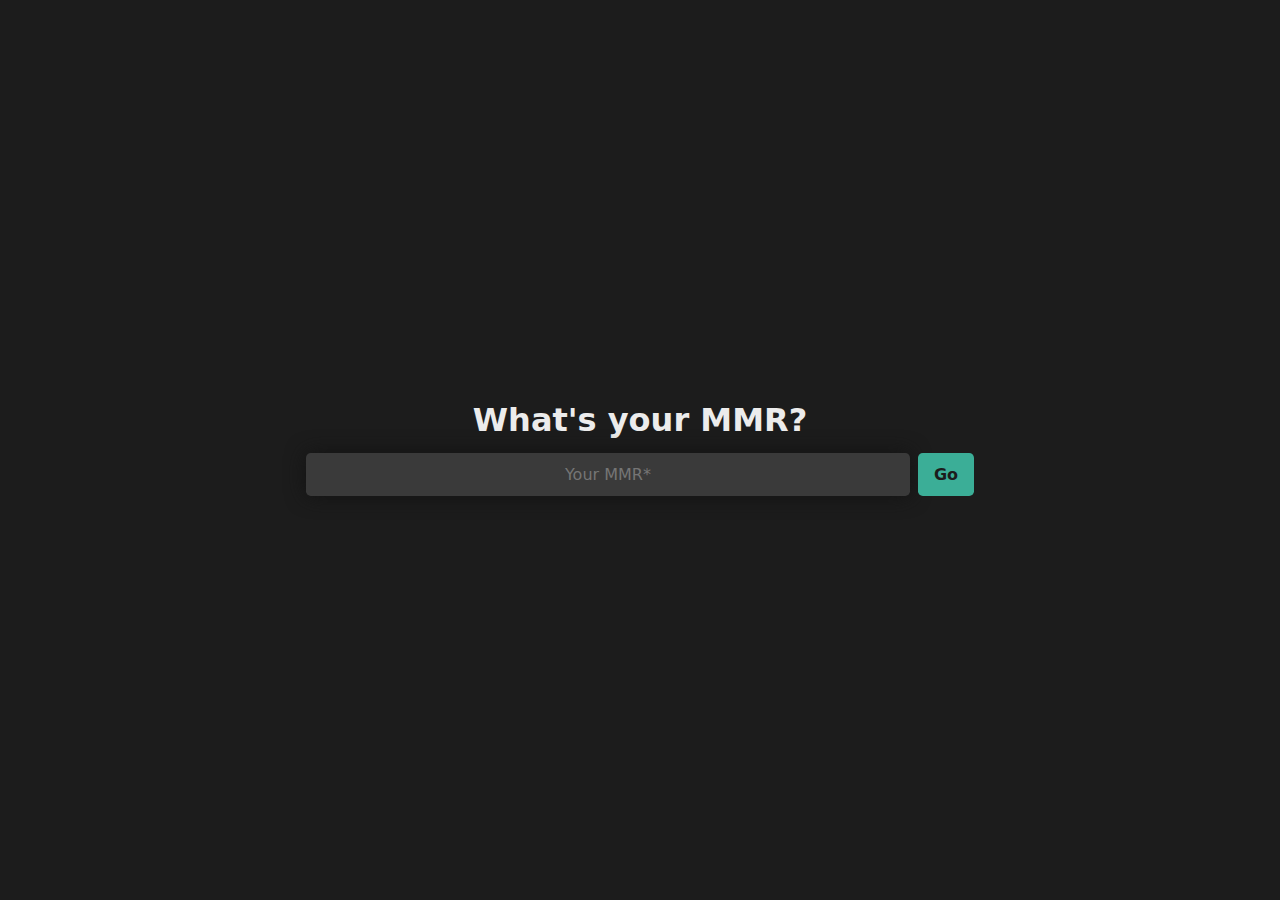
==== index.html @ cc6025ca "First commit" ====
<!DOCTYPE html>
<html lang="en">
<head>
    <meta charset="UTF-8">
    <meta name="viewport" content="width=device-width, initial-scale=1.0">
    <title>Dota 2 MMR Calculator</title>
    <link rel="stylesheet" href="./css/main.css">
</head>
<body>

    <form class="form">
        <h1 class="form-title">What's your MMR?</h1>
        <!-- <p class="form-subtitle" role="button">How do I know this?</p> -->
        <div class="mmr-input-container">
            <input class="mmr-input" type="text" placeholder="Your MMR*">
            <button class="mmr-submit" type="submit">Go</button>
        </div>
    </form>
    <div class="rank-info hidden">
        <div class="current-rank">
            <p class="current-rank-title">Your rank</p>
            <img class="current-rank-image" src="" alt="">
            <p class="current-rank-name"></p>
            <p class="current-rank-mmr"></p>
        </div>
        <div class="next-rank">
            <p class="next-rank-title">Next rank</p>
            <img src="" alt="" class="next-rank-image">
            <p class="next-rank-name"></p>
            <p class="next-rank-mmr"></p>
        </div>
        <div class="next-rank-info">
            <p class="next-rank-info-title">Information</p>
            <p class="next-rank-info-your-mmr"></p>
            <p class="next-rank-info-next-mmr"></p>
            <p class="next-rank-info-mmr-needed"></p>
            <p class="next-rank-info-games-needed"></p>
        </div>
    </div>
    
    <script src="./js/main.js"></script>
</body>
</html>
---- css/main.css ----
* {
    margin: 0;
    padding: 0;
    box-sizing: border-box;
    color: #ececec;
    font-family: system-ui, sans-serif;
}

*::selection {
    background-color: #3bae97;
}

body {
    background-color: #1c1c1c;
    display: flex;
    flex-direction: column;
    justify-content: center;
    min-height: 100vh;
    min-height: 100svh;
}

.form {
    text-align: center;
    display: flex;
    flex-direction: column;
    align-items: center;
    width: 700px;
    max-width: 100%;
    margin-inline: auto;
    padding-inline: 1rem;
}

.form-title {
    line-height: 1;
    margin-bottom: .3em;
}

.form-subtitle {
    font-size: .75rem;
    margin-top: .5em;
    color: #3bae97;
    cursor: pointer;
}

.form-subtitle:hover {
    text-decoration: underline;
}

.mmr-input-container {
    width: 100%;
    display: flex;
    gap: .5rem;
    margin-top: .5rem;
    position: relative;
}

.mmr-input {
    background-color: #3a3a3a;
    border: 0;
    padding: .75em 1.5em;
    font-size: 1rem;
    border-radius: .3em;
    box-shadow: 0 0 20px #131313;
    text-align: center;
    width: 100%;
    color: #ececec;
}

.invalid-mmr {
    position: absolute;
    font-size: .8rem;
    color: red;
    top: calc(100% + 1em);
    text-align: center;
    left: 50%;
    transform: translateX(-50%);
}

.mmr-input:focus {
    outline: 1px solid  #3bae97;
}

.mmr-submit {
    background-color: #3bae97;
    border: 0;
    padding-inline: 1em;
    border-radius: .3em;
    font-size: 1rem;
    color: #1c1c1c;
    font-weight: bold;
    cursor: pointer;
}

.mmr-submit:hover {
    background-color: #2a9882;
}

.rank-info {
    width: 700px;
    max-width: 100%;
    margin-inline: auto;
    padding-inline: 1rem;
    margin-top: 2rem;
    display: grid;
    grid-template-columns: auto auto 1fr;
    gap: 1rem;
    justify-content: center;
}

.current-rank,
.next-rank {
    display: flex;
    flex-direction: column;
    align-items: center;
    justify-content: center;
    background-color: #3a3a3a;
    width: fit-content;
    padding: 1rem;
    border-radius: .3rem;
}

.current-rank {
    outline: 1px solid #3bae97;
}

.current-rank.immortal {
    grid-column: span 2;
}

.current-rank-mmr,
.next-rank-mmr {
    font-size: .8rem;
}

.current-rank-title,
.next-rank-title {
    margin-bottom: .5rem;
    font-size: .9rem;
    font-weight: bold;
}

.current-rank-image,
.next-rank-image {
    width: 100px;
}

.current-rank-name,
.next-rank-name {
    font-weight: bold;
}

.next-rank-info-title {
    font-size: 1.2rem;
    font-weight: bold;
    margin-bottom: .5em;
}

.next-rank-info-your-mmr {
    font-size: .9rem;
}

.next-rank-info-next-mmr {
    font-size: .9rem;
}

.next-rank-info-mmr-needed,
.next-rank-info-games-needed {
    padding: .5em 1em;
    background-color: #3bae97;
    border-radius: .2em;
    margin-top: .5em;
    line-height: 1.2;
    color: #1c1c1c;
    font-size: 1.2rem;
}

.next-rank-info-mmr-needed span,
.next-rank-info-games-needed span {
    font-weight: bold;
    color: inherit;
}

.hidden {
    display: none;
}


@media (max-width: 600px) {
    .rank-info {
        grid-template-columns: 1fr 1fr;
    }

    .current-rank,
    .next-rank {
        width: auto;
    }

    .next-rank-info {
        grid-column: span 2;
    }
}
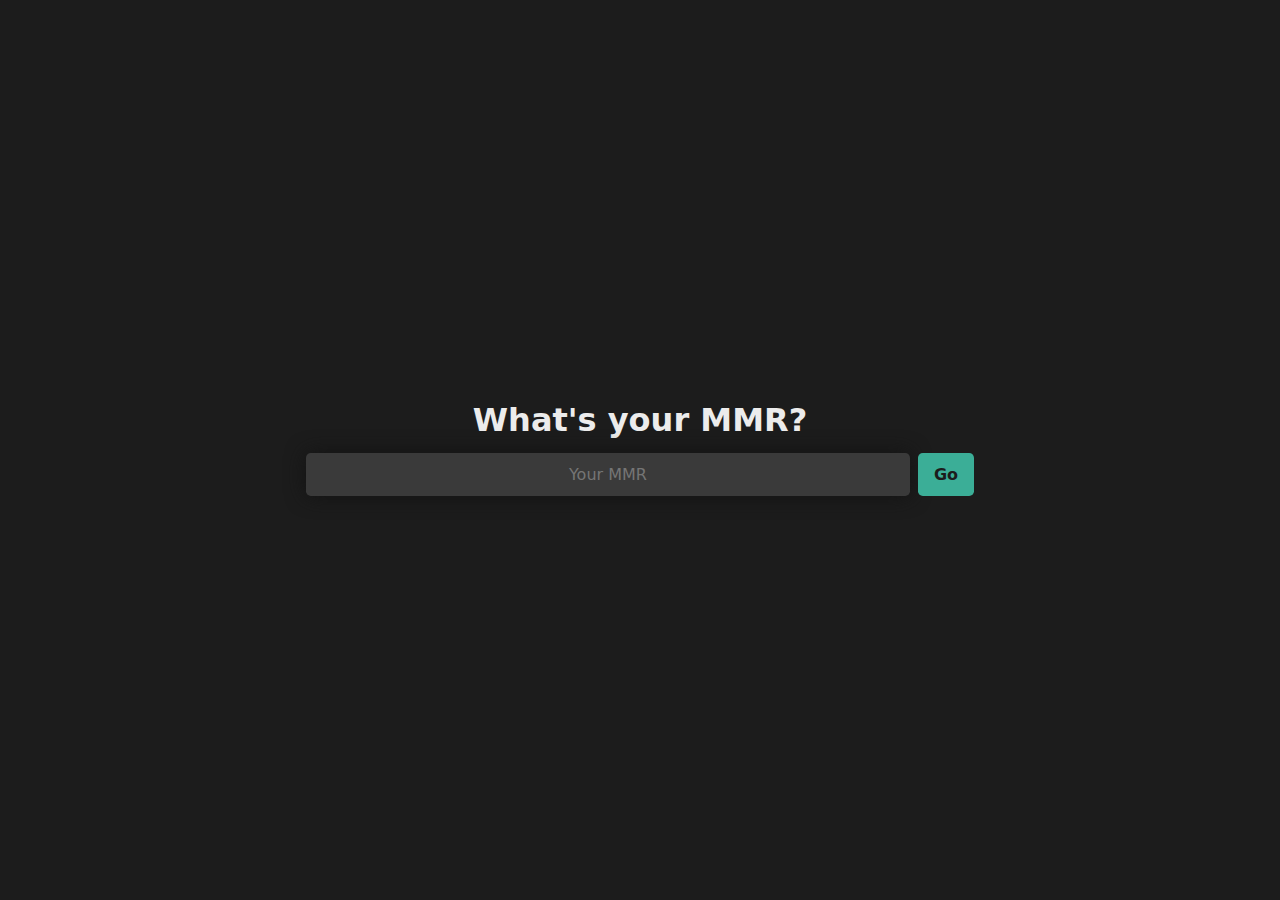
==== commit 79f02390: "Added next medal section" ====
--- a/index.html
+++ b/index.html
@@ -4,7 +4,19 @@
     <meta charset="UTF-8">
     <meta name="viewport" content="width=device-width, initial-scale=1.0">
     <title>Dota 2 MMR Calculator</title>
-    <link rel="stylesheet" href="./css/main.css">
+    <link rel="stylesheet" href="./css/main.css?v=1.1.0">
+    <link rel="shortcut icon" href="./img/favicon.png" type="image/x-icon">
+    <meta name="theme-color" content="#1c1c1c">
+
+    <!-- Google tag (gtag.js) -->
+    <script async src="https://www.googletagmanager.com/gtag/js?id=G-1S35FN6VTL"></script>
+    <script>
+    window.dataLayer = window.dataLayer || [];
+    function gtag(){dataLayer.push(arguments);}
+    gtag('js', new Date());
+
+    gtag('config', 'G-1S35FN6VTL');
+    </script>
 </head>
 <body>
 
@@ -12,32 +24,40 @@
         <h1 class="form-title">What's your MMR?</h1>
         <!-- <p class="form-subtitle" role="button">How do I know this?</p> -->
         <div class="mmr-input-container">
-            <input class="mmr-input" type="text" placeholder="Your MMR*">
+            <input class="mmr-input" type="text" placeholder="Your MMR">
             <button class="mmr-submit" type="submit">Go</button>
         </div>
     </form>
     <div class="rank-info hidden">
         <div class="current-rank">
             <p class="current-rank-title">Your rank</p>
-            <img class="current-rank-image" src="" alt="">
+            <img src="" class="current-rank-image">
             <p class="current-rank-name"></p>
             <p class="current-rank-mmr"></p>
         </div>
         <div class="next-rank">
             <p class="next-rank-title">Next rank</p>
-            <img src="" alt="" class="next-rank-image">
+            <img src="" class="next-rank-image">
             <p class="next-rank-name"></p>
             <p class="next-rank-mmr"></p>
         </div>
+        <div class="next-medal">
+            <p class="next-medal-title">Next medal</p>
+            <img src="" class="next-medal-image">
+            <p class="next-medal-name"></p>
+            <p class="next-medal-mmr"></p>
+        </div>
         <div class="next-rank-info">
-            <p class="next-rank-info-title">Information</p>
             <p class="next-rank-info-your-mmr"></p>
             <p class="next-rank-info-next-mmr"></p>
+            <p class="next-medal-info-next-mmr"></p>
             <p class="next-rank-info-mmr-needed"></p>
             <p class="next-rank-info-games-needed"></p>
+            <p class="next-medal-info-mmr-needed"></p>
+            <p class="next-medal-info-games-needed"></p>
         </div>
     </div>
     
-    <script src="./js/main.js"></script>
+    <script src="./js/main.js?v=1.1.0"></script>
 </body>
 </html>--- a/css/main.css
+++ b/css/main.css
@@ -17,6 +17,7 @@
     justify-content: center;
     min-height: 100vh;
     min-height: 100svh;
+    padding-block: 3rem;
 }
 
 .form {
@@ -102,19 +103,21 @@
     padding-inline: 1rem;
     margin-top: 2rem;
     display: grid;
-    grid-template-columns: auto auto 1fr;
-    gap: 1rem;
+    grid-template-columns: 1fr 1fr 1fr;
+    gap: .5rem;
+    row-gap: 1rem;
     justify-content: center;
+    text-align: center;
 }
 
 .current-rank,
-.next-rank {
+.next-rank,
+.next-medal {
     display: flex;
     flex-direction: column;
     align-items: center;
     justify-content: center;
     background-color: #3a3a3a;
-    width: fit-content;
     padding: 1rem;
     border-radius: .3rem;
 }
@@ -123,30 +126,46 @@
     outline: 1px solid #3bae97;
 }
 
+.next-rank,
+.next-medal {
+    transform: scale(0.95);
+    filter: grayscale(.5);
+}
+
 .current-rank.immortal {
-    grid-column: span 2;
+    grid-column: span 3;
 }
 
 .current-rank-mmr,
-.next-rank-mmr {
+.next-rank-mmr,
+.next-medal-mmr {
     font-size: .8rem;
 }
 
 .current-rank-title,
-.next-rank-title {
+.next-rank-title,
+.next-medal-title {
     margin-bottom: .5rem;
     font-size: .9rem;
     font-weight: bold;
 }
 
 .current-rank-image,
-.next-rank-image {
+.next-rank-image,
+.next-medal-image {
     width: 100px;
+    max-width: 90%;
 }
 
 .current-rank-name,
-.next-rank-name {
-    font-weight: bold;
+.next-rank-name,
+.next-medal-name {
+    font-weight: bold;
+}
+
+.next-rank-info {
+    grid-column: span 3;
+    text-align: center;
 }
 
 .next-rank-info-title {
@@ -155,16 +174,16 @@
     margin-bottom: .5em;
 }
 
-.next-rank-info-your-mmr {
+.next-rank-info-your-mmr,
+.next-rank-info-next-mmr,
+.next-medal-info-next-mmr {
     font-size: .9rem;
 }
 
-.next-rank-info-next-mmr {
-    font-size: .9rem;
-}
-
 .next-rank-info-mmr-needed,
-.next-rank-info-games-needed {
+.next-rank-info-games-needed,
+.next-medal-info-mmr-needed,
+.next-medal-info-games-needed {
     padding: .5em 1em;
     background-color: #3bae97;
     border-radius: .2em;
@@ -174,8 +193,16 @@
     font-size: 1.2rem;
 }
 
+.next-medal-info-mmr-needed,
+.next-medal-info-games-needed {
+    background-color: #3a3a3a;
+    color: white;
+}
+
 .next-rank-info-mmr-needed span,
-.next-rank-info-games-needed span {
+.next-rank-info-games-needed span,
+.next-medal-info-mmr-needed span,
+.next-medal-info-games-needed span {
     font-weight: bold;
     color: inherit;
 }
@@ -185,18 +212,16 @@
 }
 
 
-@media (max-width: 600px) {
+@media (max-width: 400px) {
+
+    .current-rank, .next-rank, .next-medal {
+        padding: 1rem 0;
+    }
+}
+
+@media (max-width: 350px) {
     .rank-info {
-        grid-template-columns: 1fr 1fr;
+        display: flex;
+        flex-direction: column;
     }
-
-    .current-rank,
-    .next-rank {
-        width: auto;
-    }
-
-    .next-rank-info {
-        grid-column: span 2;
-    }
-}
-
+}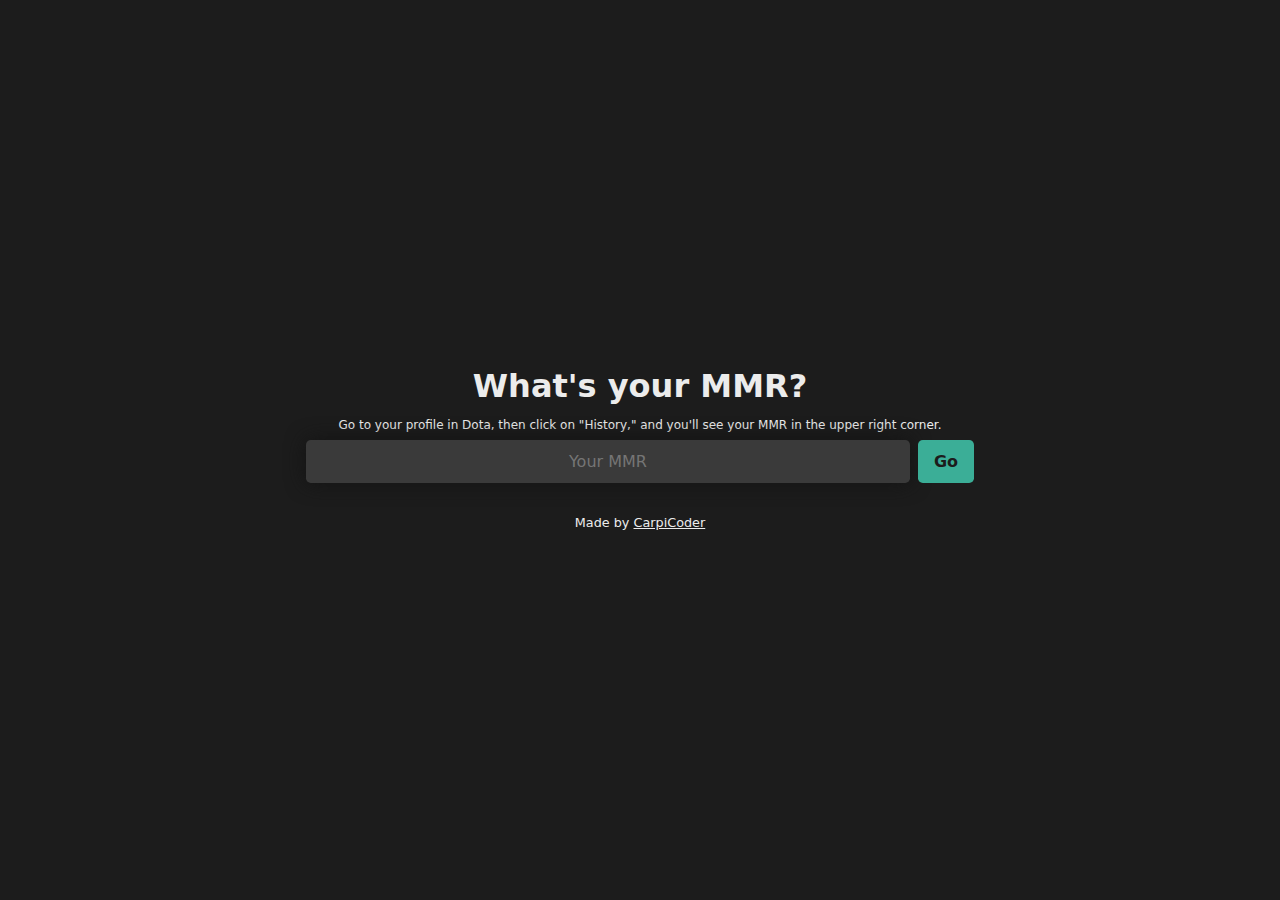
==== commit 2e7602ef: "Added made by" ====
--- a/index.html
+++ b/index.html
@@ -4,7 +4,7 @@
     <meta charset="UTF-8">
     <meta name="viewport" content="width=device-width, initial-scale=1.0">
     <title>Dota 2 MMR Calculator</title>
-    <link rel="stylesheet" href="./css/main.css?v=1.1.0">
+    <link rel="stylesheet" href="./css/main.css?v=1.2.0">
     <link rel="shortcut icon" href="./img/favicon.png" type="image/x-icon">
     <meta name="theme-color" content="#1c1c1c">
 
@@ -22,7 +22,7 @@
 
     <form class="form">
         <h1 class="form-title">What's your MMR?</h1>
-        <!-- <p class="form-subtitle" role="button">How do I know this?</p> -->
+        <p class="form-subtitle">Go to your profile in Dota, then click on "History," and you'll see your MMR in the upper right corner.</p>
         <div class="mmr-input-container">
             <input class="mmr-input" type="text" placeholder="Your MMR">
             <button class="mmr-submit" type="submit">Go</button>
@@ -57,7 +57,10 @@
             <p class="next-medal-info-games-needed"></p>
         </div>
     </div>
+    <div class="made-by">
+        Made by <a href="https://github.com/carpicoder" target="_blank">CarpiCoder</a>
+    </div>
     
-    <script src="./js/main.js?v=1.1.0"></script>
+    <script src="./js/main.js?v=1.2.0"></script>
 </body>
 </html>--- a/css/main.css
+++ b/css/main.css
@@ -39,12 +39,7 @@
 .form-subtitle {
     font-size: .75rem;
     margin-top: .5em;
-    color: #3bae97;
     cursor: pointer;
-}
-
-.form-subtitle:hover {
-    text-decoration: underline;
 }
 
 .mmr-input-container {
@@ -75,6 +70,7 @@
     text-align: center;
     left: 50%;
     transform: translateX(-50%);
+    width: max-content;
 }
 
 .mmr-input:focus {
@@ -211,6 +207,12 @@
     display: none;
 }
 
+.made-by {
+    font-size: .8rem;
+    text-align: center;
+    margin-top: 2rem;
+}
+
 
 @media (max-width: 400px) {
 
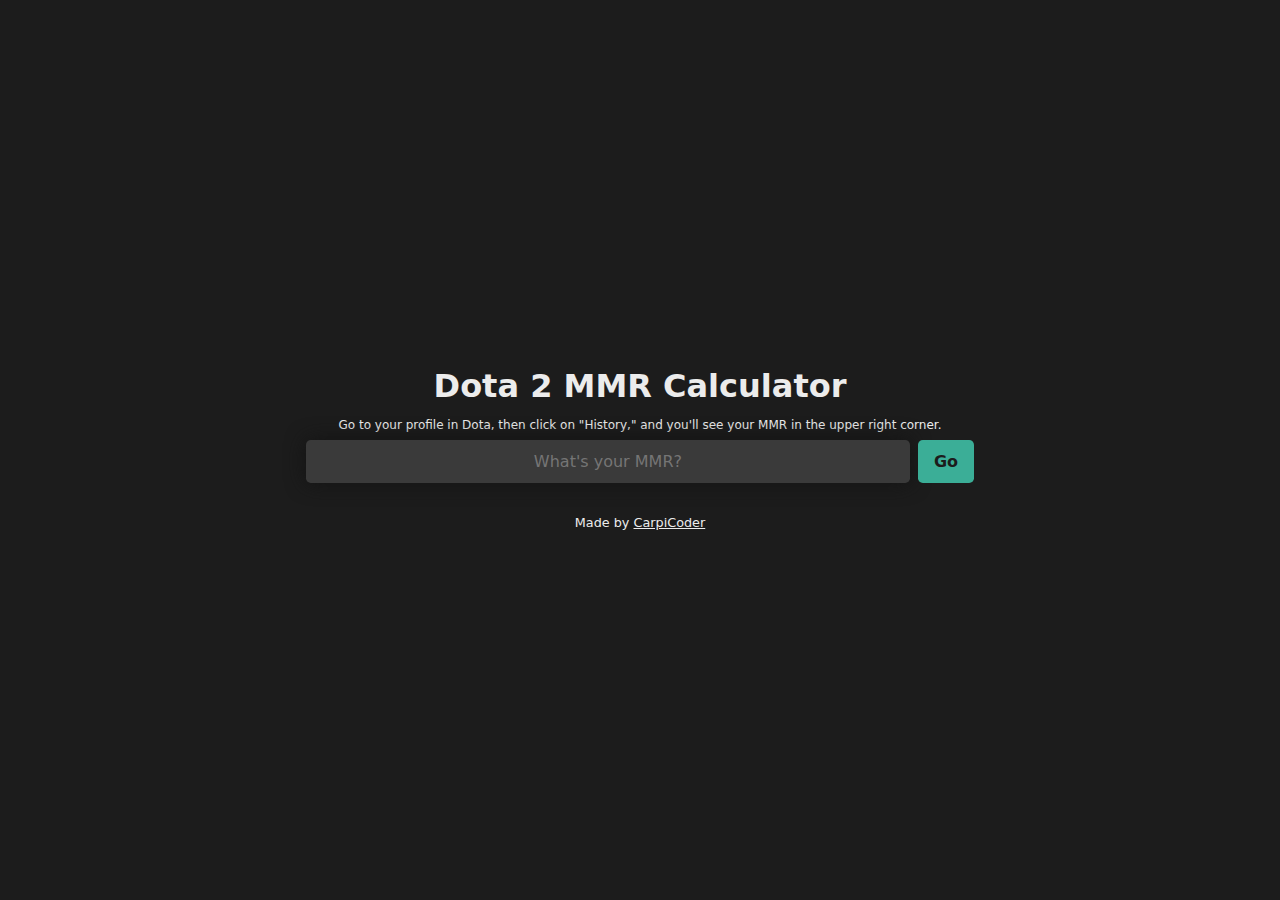
==== commit f046e138: "Added some SEO features" ====
--- a/index.html
+++ b/index.html
@@ -3,28 +3,75 @@
 <head>
     <meta charset="UTF-8">
     <meta name="viewport" content="width=device-width, initial-scale=1.0">
-    <title>Dota 2 MMR Calculator</title>
-    <link rel="stylesheet" href="./css/main.css?v=1.2.0">
-    <link rel="shortcut icon" href="./img/favicon.png" type="image/x-icon">
+    <title>Dota 2 MMR Calculator - Find out your rank</title>
+    <link rel="stylesheet" href="./css/main.min.css?v=1.3.0">
+    
+    <!-- Favicon -->
+    <link rel="icon" type="image/png" href="./img/favicon-96x96.png" sizes="96x96" />
+    <link rel="icon" type="image/svg+xml" href="./img/favicon.svg" />
+    <link rel="shortcut icon" href="./img/favicon.ico" />
+    <link rel="apple-touch-icon" sizes="180x180" href="./img/apple-touch-icon.png" />
+    <meta name="apple-mobile-web-app-title" content="MMR Calculator" />
+    <link rel="manifest" href="./img/site.webmanifest" />
+
     <meta name="theme-color" content="#1c1c1c">
+
+    <!-- Meta Tags -->
+    <meta name="description" content="Calculate your MMR in Dota 2 and find out how close you are to ranking up. A fast and accurate tool for Dota 2 players.">
+    <meta name="keywords" content="Dota 2, MMR calculator, Dota 2 rank, MMR, Dota 2 ranking, how to rank up in Dota 2, Dota 2 medals">
+    <meta name="author" content="CarpiCoder">
+    <meta name="robots" content="index, follow">
+    <meta property="og:title" content="Dota 2 MMR Calculator - Find out your rank">
+    <meta property="og:description" content="Quickly calculate your MMR in Dota 2 and see how many games you need to win to rank up.">
+    <meta property="og:image" content="./img/og-image.png">
+    <meta property="og:url" content="https://mmrcalculator.com">
+    <meta property="og:type" content="website">
+    <meta name="twitter:card" content="summary_large_image">
+    <meta name="twitter:title" content="Dota 2 MMR Calculator - Find out your rank">
+    <meta name="twitter:description" content="Quickly calculate your MMR in Dota 2 and see how many games you need to win to rank up.">
+    <meta name="twitter:image" content="./img/og-image.png">
 
     <!-- Google tag (gtag.js) -->
     <script async src="https://www.googletagmanager.com/gtag/js?id=G-1S35FN6VTL"></script>
     <script>
-    window.dataLayer = window.dataLayer || [];
-    function gtag(){dataLayer.push(arguments);}
-    gtag('js', new Date());
+        window.dataLayer = window.dataLayer || [];
+        function gtag(){dataLayer.push(arguments);}
+        gtag('js', new Date());
 
-    gtag('config', 'G-1S35FN6VTL');
+        gtag('config', 'G-1S35FN6VTL');
     </script>
+
+    <!-- Schema -->
+    <script type="application/ld+json">
+        {
+            "@context": "https://schema.org",
+            "@type": "WebApplication",
+            "name": "Dota 2 MMR Calculator",
+            "url": "https://mmrcalculator.com",
+            "image": "https://mmrcalculator.com/img/og-image.png",
+            "description": "Calculate your MMR in Dota 2 and find out how many matches you need to rank up.",
+            "applicationCategory": "Game",
+            "operatingSystem": "All",
+            "author": {
+                "@type": "Person",
+                "name": "CarpiCoder",
+                "url": "https://github.com/carpicoder"
+            },
+            "offers": {
+                "@type": "Offer",
+                "price": "0",
+                "priceCurrency": "USD"
+            }
+        }
+    </script>        
 </head>
 <body>
 
     <form class="form">
-        <h1 class="form-title">What's your MMR?</h1>
+        <h1 class="form-title">Dota 2 MMR Calculator</h1>
         <p class="form-subtitle">Go to your profile in Dota, then click on "History," and you'll see your MMR in the upper right corner.</p>
         <div class="mmr-input-container">
-            <input class="mmr-input" type="text" placeholder="Your MMR">
+            <input class="mmr-input" type="text" placeholder="What's your MMR?">
             <button class="mmr-submit" type="submit">Go</button>
         </div>
     </form>
@@ -61,6 +108,6 @@
         Made by <a href="https://github.com/carpicoder" target="_blank">CarpiCoder</a>
     </div>
     
-    <script src="./js/main.js?v=1.2.0"></script>
+    <script src="./js/main.min.js?v=1.3.0"></script>
 </body>
 </html>--- a/css/main.min.css
+++ b/css/main.min.css
@@ -0,0 +1 @@
+*{margin:0;padding:0;box-sizing:border-box;color:#ececec;font-family:system-ui,sans-serif}*::selection{background-color:#3bae97}body{background-color:#1c1c1c;display:flex;flex-direction:column;justify-content:center;min-height:100vh;min-height:100svh;padding-block:3rem}.form{text-align:center;display:flex;flex-direction:column;align-items:center;width:700px;max-width:100%;margin-inline:auto;padding-inline:1rem}.form-title{line-height:1;margin-bottom:.3em}.form-subtitle{font-size:.75rem;margin-top:.5em;cursor:pointer}.mmr-input-container{width:100%;display:flex;gap:.5rem;margin-top:.5rem;position:relative}.mmr-input{background-color:#3a3a3a;border:0;padding:.75em 1.5em;font-size:1rem;border-radius:.3em;box-shadow:0 0 20px #131313;text-align:center;width:100%;color:#ececec}.invalid-mmr{font-size:.8rem;color:red;width:max-content;max-width:90%;text-align:left}.mmr-input:focus{outline:1px solid #3bae97}.mmr-submit{background-color:#3bae97;border:0;padding-inline:1em;border-radius:.3em;font-size:1rem;color:#1c1c1c;font-weight:700;cursor:pointer}.mmr-submit:hover{background-color:#2a9882}.rank-info{width:700px;max-width:100%;margin-inline:auto;padding-inline:1rem;margin-top:2rem;display:grid;grid-template-columns:1fr 1fr 1fr;gap:.5rem;row-gap:1rem;justify-content:center;text-align:center}.current-rank,.next-rank,.next-medal{display:flex;flex-direction:column;align-items:center;justify-content:center;background-color:#3a3a3a;padding:1rem;border-radius:.3rem}.current-rank{outline:1px solid #3bae97}.next-rank,.next-medal{transform:scale(.95);filter:grayscale(.5)}.current-rank.immortal{grid-column:span 3}.current-rank-mmr,.next-rank-mmr,.next-medal-mmr{font-size:.8rem}.current-rank-title,.next-rank-title,.next-medal-title{margin-bottom:.5rem;font-size:.9rem;font-weight:700}.current-rank-image,.next-rank-image,.next-medal-image{width:100px;max-width:90%}.current-rank-name,.next-rank-name,.next-medal-name{font-weight:700}.next-rank-info{grid-column:span 3;text-align:center}.next-rank-info-title{font-size:1.2rem;font-weight:700;margin-bottom:.5em}.next-rank-info-your-mmr,.next-rank-info-next-mmr,.next-medal-info-next-mmr{font-size:.9rem}.next-rank-info-mmr-needed,.next-rank-info-games-needed,.next-medal-info-mmr-needed,.next-medal-info-games-needed{padding:.5em 1em;background-color:#3bae97;border-radius:.2em;margin-top:.5em;line-height:1.2;color:#1c1c1c;font-size:1.2rem}.next-medal-info-mmr-needed,.next-medal-info-games-needed{background-color:#3a3a3a;color:#fff}.next-rank-info-mmr-needed span,.next-rank-info-games-needed span,.next-medal-info-mmr-needed span,.next-medal-info-games-needed span{font-weight:700;color:inherit}.hidden{display:none}.made-by{font-size:.8rem;text-align:center;margin-top:2rem}@media (max-width:400px){.current-rank,.next-rank,.next-medal{padding:1rem 0}}@media (max-width:350px){.rank-info{display:flex;flex-direction:column}}